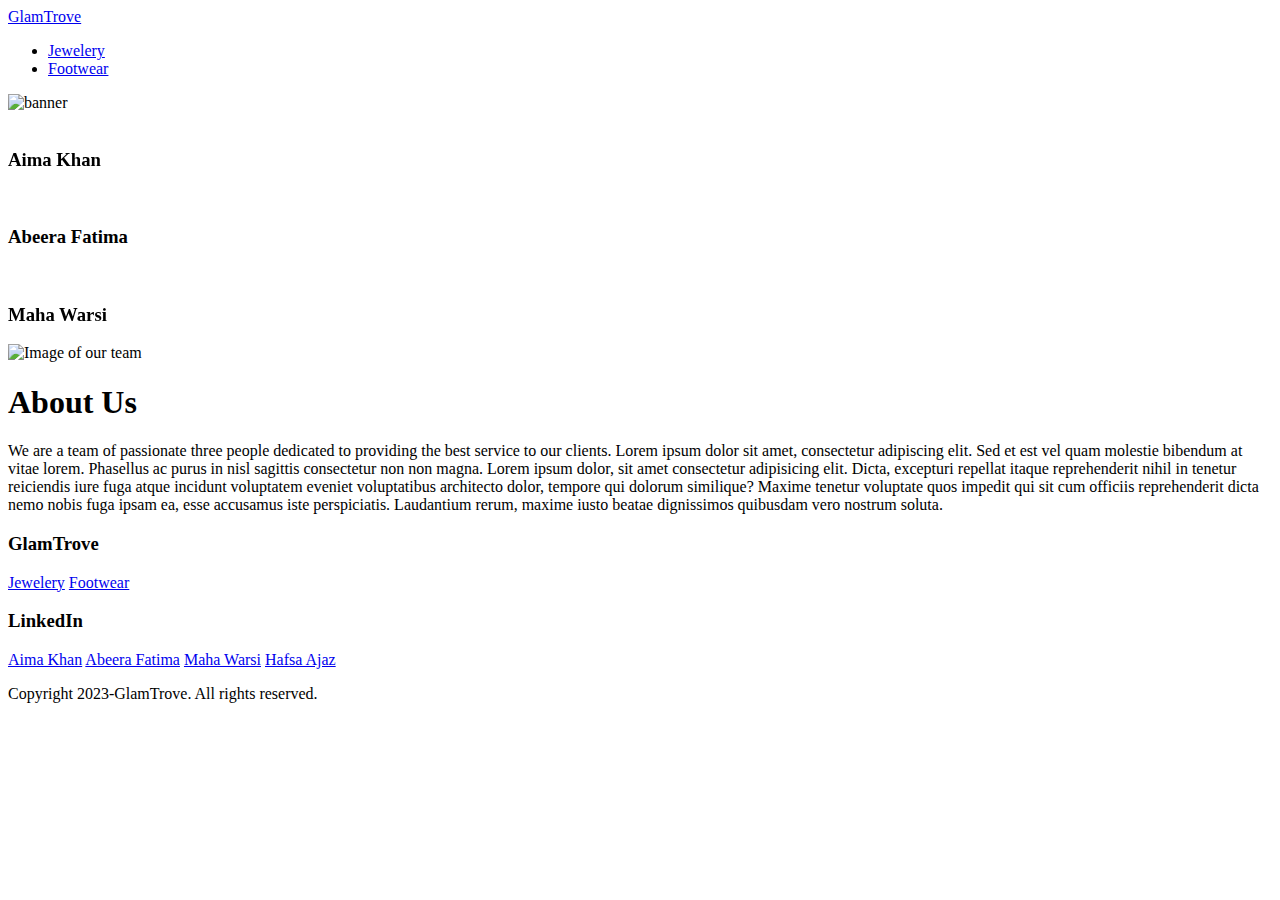
==== index.html @ 89c56d37 "uploaded" ====
<!DOCTYPE html>
<html lang="en">

<head>
  <meta charset="UTF-8">
  <meta http-equiv="X-UA-Compatible" content="IE=edge">
  <meta name="viewport" content="width=device-width, initial-scale=1.0">
  <link rel="stylesheet" href="./css/navbar.css">
  <link rel="stylesheet" href="./css/home.css">
  <link href="https://unpkg.com/aos@2.3.1/dist/aos.css" rel="stylesheet">
  <link rel="stylesheet" href="./css/footer.css">
  <title>GlamTrove</title>
</head>

<body>
  <header>
    <div class="brand"><a href="./index.html">GlamTrove</a></div>
    <nav>
      <ul class="navbar">
        <li><a href="#">Jewelery</a></li>
        <li><a href="./categories.html">Footwear</a></li>
      </ul>
    </nav>
  </header>
  <div id="banner"><img src="./img/GlamTrove.png" alt="banner"></div>
  <div id="cards">
    <div data-aos="fade-right" class="card-container"><img src="./img/Aima.jpg" alt="">
      <h3>Aima Khan</h3>
    </div>
    <div height="230px" class="card-container"><img src="./img/abeera.jpg" alt="">
      <h3>Abeera Fatima</h3>
    </div>
    <div data-aos="fade-left" class="card-container"><img src="./img/maha.jpg" alt="">
      <h3>Maha Warsi</h3>
    </div>
  </div>
  <div class="about-us">
    <div class="image">
      <img src="./img/undraw_team_spirit_re_yl1v.svg" alt="Image of our team">
    </div>
    <div class="contents">
      <h1>About Us</h1>
      <p>We are a team of passionate three people dedicated to providing the best service to our clients. Lorem ipsum
        dolor sit amet, consectetur adipiscing elit. Sed et est vel quam molestie bibendum at vitae lorem. Phasellus ac
        purus in nisl sagittis consectetur non non magna. Lorem ipsum dolor, sit amet consectetur adipisicing elit.
        Dicta, excepturi repellat itaque reprehenderit nihil in tenetur reiciendis iure fuga atque incidunt voluptatem
        eveniet voluptatibus architecto dolor, tempore qui dolorum similique?
        Maxime tenetur voluptate quos impedit qui sit cum officiis reprehenderit dicta nemo nobis fuga ipsam ea, esse
        accusamus iste perspiciatis. Laudantium rerum, maxime iusto beatae dignissimos quibusdam vero nostrum soluta.
      </p>
    </div>
  </div>
  <footer>
    <div class="col-1">
      <h3>GlamTrove</h3>
      <a href="#">Jewelery</a>
      <a href="#">Footwear</a>
    </div>
    <div class="col-2">
      <h3>LinkedIn</h3>
      <a href="https://www.linkedin.com/in/aima-khan-16277720b">Aima Khan</a>
      <a href="https://www.linkedin.com/in/abeera-fatima/">Abeera Fatima</a>
      <a href="https://www.linkedin.com/in/maha-warsi-970665254/">Maha Warsi</a>
      <a href="https://www.linkedin.com/in/hafsa-ajaz-b0280126b/">Hafsa Ajaz</a>
    </div>
    <div class="last">
    <p >Copyright 2023-GlamTrove. All rights reserved.</p>
  </div>
  </footer>
  <script src="https://unpkg.com/aos@2.3.1/dist/aos.js"></script>
  <script>
    AOS.init();
  </script>
</body>

</html>
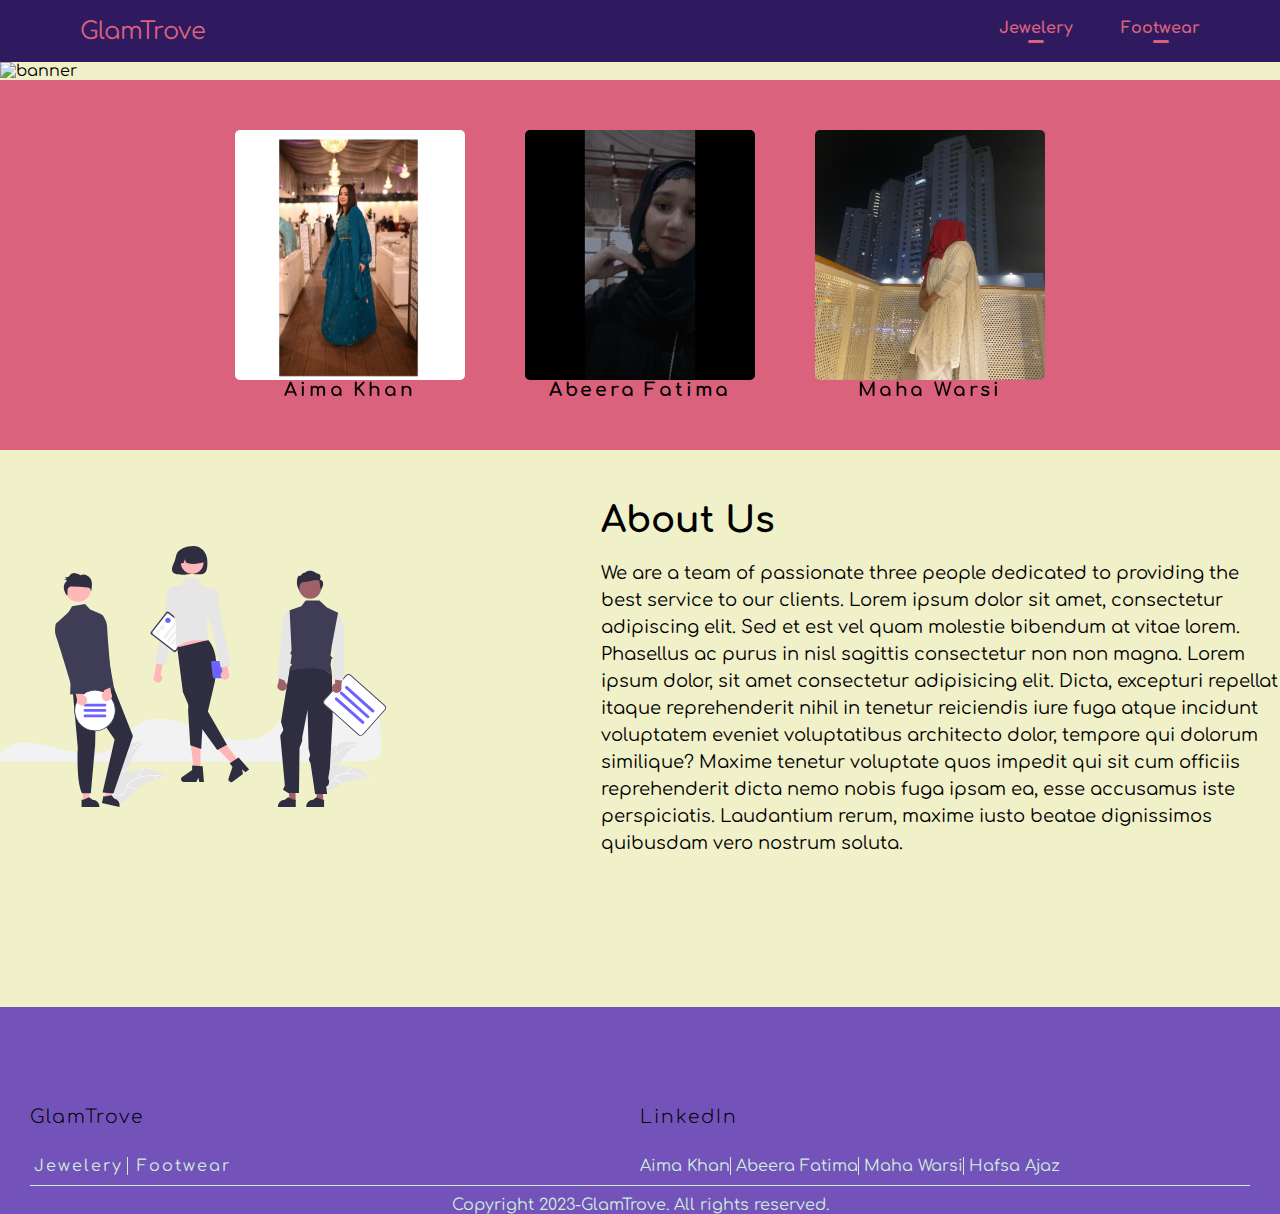
==== commit 539ddd80: "refactor" ====
--- a/index.html
+++ b/index.html
@@ -5,10 +5,9 @@
   <meta charset="UTF-8">
   <meta http-equiv="X-UA-Compatible" content="IE=edge">
   <meta name="viewport" content="width=device-width, initial-scale=1.0">
-  <link rel="stylesheet" href="./css/navbar.css">
   <link rel="stylesheet" href="./css/home.css">
   <link href="https://unpkg.com/aos@2.3.1/dist/aos.css" rel="stylesheet">
-  <link rel="stylesheet" href="./css/footer.css">
+  <link rel="stylesheet" href="./css/common.css">
   <title>GlamTrove</title>
 </head>
 
@@ -17,7 +16,7 @@
     <div class="brand"><a href="./index.html">GlamTrove</a></div>
     <nav>
       <ul class="navbar">
-        <li><a href="#">Jewelery</a></li>
+        <li><a href="./jewelry.html">Jewelery</a></li>
         <li><a href="./categories.html">Footwear</a></li>
       </ul>
     </nav>
@@ -53,8 +52,8 @@
   <footer>
     <div class="col-1">
       <h3>GlamTrove</h3>
-      <a href="#">Jewelery</a>
-      <a href="#">Footwear</a>
+      <a href="./jewelry.html">Jewelery</a>
+      <a href="./categories.html">Footwear</a>
     </div>
     <div class="col-2">
       <h3>LinkedIn</h3>
@@ -64,8 +63,8 @@
       <a href="https://www.linkedin.com/in/hafsa-ajaz-b0280126b/">Hafsa Ajaz</a>
     </div>
     <div class="last">
-    <p >Copyright 2023-GlamTrove. All rights reserved.</p>
-  </div>
+      <p>Copyright 2023-GlamTrove. All rights reserved.</p>
+    </div>
   </footer>
   <script src="https://unpkg.com/aos@2.3.1/dist/aos.js"></script>
   <script>
--- a/css/home.css
+++ b/css/home.css
@@ -0,0 +1,111 @@
+/*  #DA627D color
+    #2F195F navbar
+    #7353BA add to cart
+    #F0F0C9 bgc
+    #CEEDDB extra
+*/
+* {
+    margin: 0%;
+    padding: 0%;
+    box-sizing: border-box;
+    text-decoration: none;
+  }
+  
+  #banner img {
+    height: 633px;
+    width: 100%;
+  
+  }
+  
+  #cards {
+    display: flex;
+    justify-content: center;
+    background-color: #DA627D;
+  }
+  
+  .card-container {
+    display: flex;
+    flex-direction: column;
+    align-items: center;
+    justify-content: center;
+    width: 270px;
+    height: 350px;
+    margin: 10px;
+    padding: 20px;
+    border: 2px;
+    border-radius: 5px;
+  }
+  
+  .card-container img {
+    width: 100%;
+    height: 250px;
+    border-radius: 5px;
+    /* margin-bottom: 10px; */
+  }
+  
+  .card-container h3 {
+    overflow: hidden;
+    white-space: nowrap;
+    letter-spacing: .15em;
+    animation:
+      typing 5.0s steps(30, end) infinite,
+      blink-caret step-end infinite;
+  }
+  
+  @keyframes typing {
+    from {
+      width: 0
+    }
+  
+    to {
+      width: 100%
+    }
+  }
+  
+  @keyframes blink-caret {
+  
+    from,
+    to {
+      opacity: 0
+    }
+  
+    50% {
+      opacity: 1
+    }
+  }
+  
+  /* .card-container h3 {
+      
+      font-size: 17px;
+      margin-top: 5px;
+    } */
+  .about-us {
+    display: flex;
+    justify-content: space-between;
+    align-items: center;
+    margin: 50px 0;
+  }
+  
+  .image {
+    flex: 1 1 40%;
+    margin-right: 50px;
+  }
+  
+  .image img {
+    width: 70%;
+    height: auto;
+  }
+  
+  .contents {
+    flex: 1 1 50%;
+  }
+  
+  .contents h1 {
+    font-size: 36px;
+    margin-bottom: 20px;
+  }
+  
+  .contents p {
+    font-size: 18px;
+    line-height: 1.5;
+  }--- a/css/common.css
+++ b/css/common.css
@@ -0,0 +1,137 @@
+@import url('https://fonts.googleapis.com/css2?family=Comfortaa&family=Poppins:wght@100&family=Tilt+Prism&display=swap');
+/*  #DA627D color
+    #2F195F navbar
+    #7353BA add to cart
+    #F0F0C9 bgc
+    #CEEDDB extra
+*/
+
+html, body{
+    font-family: 'Comfortaa', cursive;
+    background-color: #F0F0C9;
+}
+
+*{
+    padding: 0%;
+    margin: 0%;
+    box-sizing: border-box;
+
+}
+header{
+    display: flex;
+    align-items: center;
+    justify-content: space-between;
+    padding: 17.6px 80px;
+    background: #2F195F;   
+}
+.brand a{
+    font-size: x-large;
+    color: #DA627D;
+    text-decoration: none;
+}
+.navbar{
+    display: flex;
+    flex-direction: row;
+    align-items: flex-start;
+}
+.navbar li{
+    list-style-type: none;
+    font-weight: bold;
+    margin-left: 48px;
+}
+.navbar a{
+    text-decoration: none;
+    color: #DA627D;
+}
+li::after{
+        content: '';
+        width: 1rem;
+        height: 0.15rem;
+        background-color: #DA627D;
+        display: block;
+        border-radius: 0.2rem;
+        margin: 0.2rem auto 0 auto;
+        transition: all 0.3s ease-in-out;
+    }
+    li:hover::after{
+        width: 4rem;
+    }
+    /* 320px — 480px: Mobile devices. */
+
+/* @media (min-width: 320px) and (max-width: 480px) {
+    .navbar a{
+        
+    }
+  }
+  @media (min-width: 481px) and (max-width: 768px) {
+    nav {
+        background-color: blue;
+    }
+  }
+  @media (min-width: 769px) and (max-width: 1024px) {
+    nav {
+        background-color: green;
+    }
+  }
+
+  @media (min-width: 1025px) and (max-width: 1200px) 
+  {
+    nav {
+        background-color: yellow;
+    }
+  } */
+
+footer {
+    display: flex;
+    width: 100%;
+    margin-top: 150px;
+    padding-left: 30px;
+    padding-right: 30px;
+    background-color: #7353BA;
+    padding-top: 100px;
+    flex-wrap: wrap;
+  }
+  
+  footer div h3 {
+    font-weight: 300;
+    margin-bottom: 30px;
+    letter-spacing: 2px;
+  }
+  
+  .col-1 {
+    flex: 0 0 50%;
+  }
+  
+  .col-2 {
+    flex: 0 0 50%;
+  }
+  
+  .col-1 a {
+    gap: 4px;
+    display: flex-inline;
+    letter-spacing: 2px;
+    color: #CEEDDB;
+    padding: 0 4px;
+    border-right: 1px solid #CEEDDB;
+  }
+  
+  .col-1 a:last-child {
+    border-right: none;
+  }
+  
+  .col-2 a {
+    display: inline;
+    color: #CEEDDB;
+    border-right: 1px solid #CEEDDB;
+  }
+  .col-2 a:last-child {
+    border-right: none;
+  }
+  .last {
+    margin-top: 10px;
+    padding-top: 10px;
+    text-align: center;
+    border-top: 1px solid #CEEDDB;
+    color: #CEEDDB;
+    width: 100%;
+  }